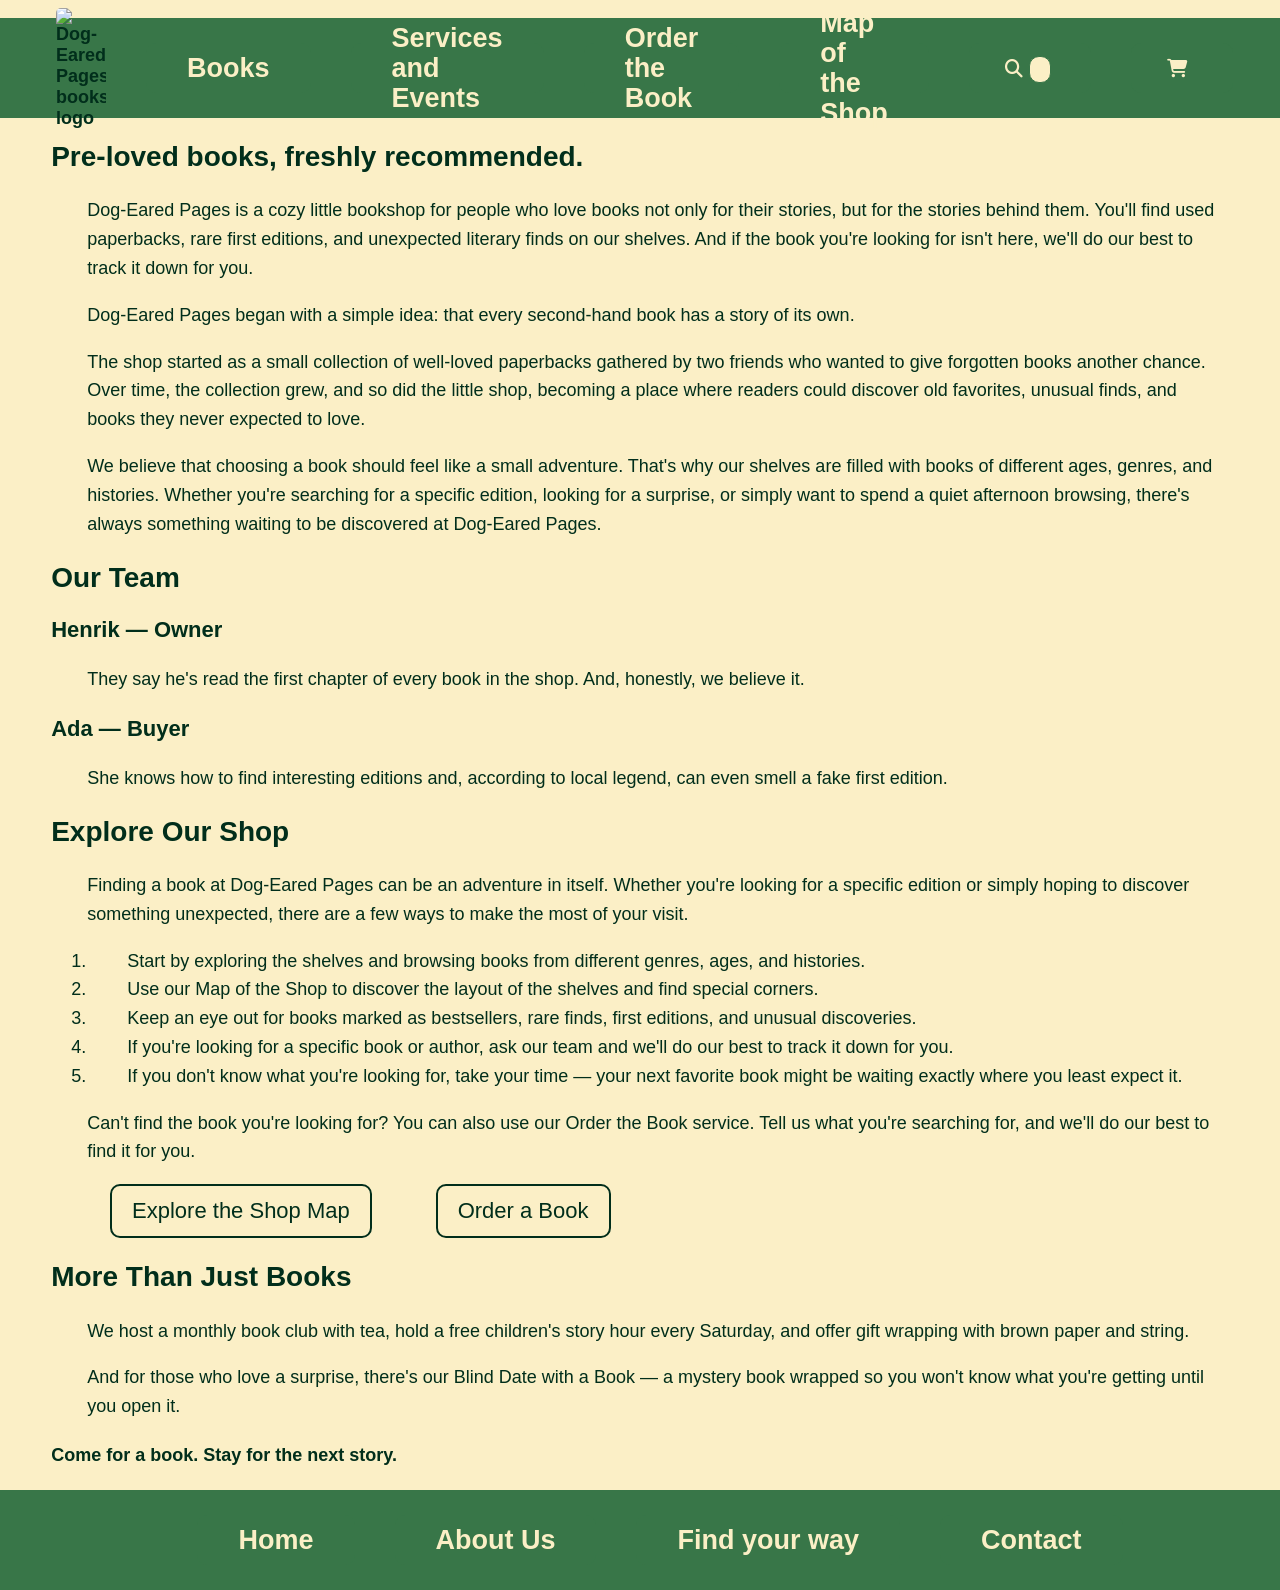
==== about.html @ c334ee16 "Updated About Us and Contact pages(html+css) Updated About Us and Contact pages(html+css): Updated " ====
<!DOCTYPE html>
<html>
<head>
<title>About Us | Bookshop Dog-Eared Pages</title>
<link rel="stylesheet" href="style.css">
<link rel="stylesheet" href="https://cdnjs.cloudflare.com/ajax/libs/font-awesome/6.6.0/css/all.min.css">

</head>
<body>

    <header>
        <nav>
            <ul class="list">
                <li class="logo">
                    <img src="pic/logo.jpg" alt="Dog-Eared Pages bookshop logo" width="100%">
                </li>
                <li>
                    <a href="index.html"><h2>Books</h2></a>
                </li>
                <li>
                    <a href="services.html"><h2>Services and Events</h2></a>
                </li>
                <li>
                    <a href="order.html"><h2>Order the Book</h2></a>
                </li>
                <li>
                    <a href="map.html"><h2>Map of the Shop</h2></a>
                </li>
                <li class="search">
                    <a href="#"><input type="text" placeholder="Search books, authors, ISBNs"></a>
                </li>
                <li class="busket">
                    <a href="#"></a>
                </li>
            </ul>
        </nav>
    </header>

    <main class="about_main">
        <h2>Pre-loved books, freshly recommended.</h2>

        <p>Dog-Eared Pages is a cozy little bookshop for people who love books not only for their stories, but for the stories behind them.
        You'll find used paperbacks, rare first editions, and unexpected literary finds on our shelves.
        And if the book you're looking for isn't here, we'll do our best to track it down for you.
        </p>

        <p>Dog-Eared Pages began with a simple idea: that every second-hand book has a story of its own.</p>
        
        <p>The shop started as a small collection of well-loved paperbacks gathered by two friends who wanted to give forgotten
            books another chance. Over time, the collection grew, and so did the little shop, becoming a place where readers
            could discover old favorites, unusual finds, and books they never expected to love.</p>
            
        <p>We believe that choosing a book should feel like a small adventure. That's why our shelves are filled with books of
            different ages, genres, and histories. Whether you're searching for a specific edition, looking for a surprise,
            or simply want to spend a quiet afternoon browsing, there's always something waiting to be discovered at Dog-Eared Pages.</p>

        <h2>Our Team</h2>
        
        <h3>Henrik — Owner</h3>
        <p>They say he's read the first chapter of every book in the shop. And, honestly, we believe it.</p>

        <h3>Ada — Buyer</h3>
        <p>She knows how to find interesting editions and, according to local legend, can even smell a fake first edition.</p>
        
        <h2>Explore Our Shop</h2> <p>Finding a book at Dog-Eared Pages can be an adventure in itself.
            Whether you're looking for a specific edition or simply hoping to discover something unexpected,
            there are a few ways to make the most of your visit.</p>
        <ol>
            <li>Start by exploring the shelves and browsing books from different genres, ages, and histories.</li>
            <li>Use our Map of the Shop to discover the layout of the shelves and find special corners.</li>
            <li>Keep an eye out for books marked as bestsellers, rare finds, first editions, and unusual discoveries.</li>
            <li>If you're looking for a specific book or author, ask our team and we'll do our best to track it down for you.</li>
            <li>If you don't know what you're looking for, take your time — your next favorite book might be waiting exactly
                where you least expect it.</li>
        </ol>
        <p>Can't find the book you're looking for? You can also use our Order the Book service.
            Tell us what you're searching for, and we'll do our best to find it for you.</p>

        <a class="about_button" href="map.html">Explore the Shop Map</a>

        <a class="about_button1" href="order.html">Order a Book</a>
        
        <h2>More Than Just Books</h2>

        <p>We host a monthly book club with tea, hold a free children's story hour every Saturday,
            and offer gift wrapping with brown paper and string.</p>

        <p>And for those who love a surprise, there's our Blind Date with a Book — a mystery book wrapped
            so you won't know what you're getting until you open it.</p>

        <h4>Come for a book. Stay for the next story.</h4>
    </main>
            

    <footer class="down">
        <ul class="list">
            <li>
                <a href="index.html"><h2>Home</h2></a>
            </li>
             <li>
                <a href="about.html" class="active"><h2>About Us</h2></a>
            </li>
            <li>
                <a href="map.html"><h2>Find your way</h2></a>
            </li>
            <li>
                <a href="contact.html"><h2>Contact</h2></a>
            </li>
        </ul>
    </footer>
 
 
</body>
</html>
---- style.css ----
html {
    scroll-behavior: smooth;
}

body{
    margin: 0px;
    padding: 0px;
    font-family: sans-serif;
    font-size: 18px;
    color: rgb(1, 46, 27);
    background-color: rgb(251, 239, 198);
}

/*--header--*/
.list li{
    display: flex;
    flex: 0 1 auto;
    vertical-align: middle;
    align-items: center;
    font-weight: 900;
    font-size: large;
    height: 50px;
}

.list li:not(.logo){
    padding: 0 2em;
    background-color: rgb(56, 118, 72);
    border-radius: 10px;
    margin: 20px;
}

.list li:not(.logo):hover{
    background-color: rgb(1, 46, 27);
}

.list li:not(.logo) {
    transition: background-color 0.3s ease;
}

header .list {
    background-color:rgb(56, 118, 72);
    padding: 0 2em;
    height: 100px;
    align-items: center;
}

header .logo{
    padding: 10px;
    width: 50px;
    margin: 10px;
}

header img, a{
    border-radius: 5px;
}

a {
    line-height: 30px;
    text-decoration: none;
    color: rgb(251, 239, 198);
    padding: 2px 5px;
}

header{
    position: sticky;
    top: 0;
    width: 100%;
}

.list{
    display: flex;
    justify-content: space-around;
}

header a.active {
    border: 2px solid rgb(251, 239, 198);
}

.list .search input{
    margin-left: 5%;
    padding: 5px 10px;
    border-radius: 10px;
    background-color: rgb(251, 239, 198);
    border: 1px solid  rgb(56, 118, 72) ;
    box-sizing: border-box;
    outline: none;
    margin-top: 0;
    width: 100%;
}

.list .search::before{
    content: "\f002";
    vertical-align: middle;
    font-family: "Font Awesome 6 Free";
    color:  rgb(251, 239, 198);
}

.list .busket::before{
    content: "\f07a";
    vertical-align: middle;
    font-family: "Font Awesome 6 Free";
    color:  rgb(251, 239, 198);
}

/*--home--*/
.hero{
    color: rgb(251, 239, 198);
}
.homeimg{
    width: 100%;
    position: absolute;
}

.hero_text{
    display: flex;
    flex-direction: column;
    position: relative;
    padding-left: 10%;
}

.text{
    position: relative;
}
.firsttext{
    color: rgb(251, 239, 198);
    padding: 0px 30px 0 30px ;
    font-size: 200%;
}

.secondtext{
    color: rgb(84, 42, 13);
    padding: 20px;
    font-size: 200%;
    margin-left: 50px;
    margin-right: 50px;
}

/*--menu--*/
.menu_info{
    position: relative;
    display: flex;
    margin-left: 20px;
    margin-right: 20px;
    flex-wrap: wrap;
}

.menu_info > div{
    flex: 1 1 0%;
    padding: 20px 20px;
    border-radius: 10px;
}

.menucards{
    display: flex;
    width: 100%;
    gap: 70px;
    justify-content: center;
}

.card {
    border: 3px solid rgb(56, 118, 72);
    border-radius: 10px;
    transition: 0.3s ease;
    height: 280px;
    width: 280px;
    cursor: pointer;
    align-items: center;
    text-align: center;
}

.card > div{
    flex: 1 1 0%;
    padding: 20px 20px;
    border-radius: 10px;
}

.card:hover {
    background-color: rgb(56, 118, 72);
    color: rgb(251, 239, 198);
}

/*--down--*/
.down{
    width: 100%;
    background-color:  rgb(56, 118, 72);
    height: 100px;
    justify-content: space-around;
    display: flex;
    align-items: center;
    position: relative;
}

@media (max-width: 600px){
    .list {
        flex-direction: column;
    }
     .menucards {
        flex-direction: column;
    }
}

/*--order--*/
.order{
    display: flex;
    flex-wrap: wrap;
    width: 100%;
}
    
.order > div{
    flex: 1 1 0%;
    background-color: rgb(251, 239, 198);
}

.order .menucards1{
    border: 1px solid rgb(56, 118, 72);
    border-radius: 10px;
    padding: 0 25px 15px;
    width: 75%;
    margin-left: 20%;
}

.order .terms a{
    color: rgb(56, 118, 72);
}

.order_button{
line-height: 1.6;
}

.order .button a{
    color: rgb(1, 46, 27);
    text-decoration: none;
}

.order .text1{
    display: flex;
    justify-content: flex-start;
    padding: 1% 0;
    align-items: center;
}

.order_button input{
    padding: 5px 10px;
    border-radius: 10px;
    background-color: rgb(251, 239, 198);
    border: 1px solid rgb(1, 46, 27);
    box-sizing: border-box;
    outline: none;
    margin-top: 0;
    width: 100%;
}

.order_button input:hover{
    border-color: rgb(56, 118, 72);
}

.order_info button{
    color: rgb(1, 46, 27);
    border: solid 2px rgb(1, 46, 27);
    background-color: rgb(251, 239, 198);
    text-align: center;
    padding: 0 30px;
    border-radius: 10px;
    margin-top: 20px;
    margin-left: 35%;
    margin-bottom: 5%;
}

.order_info button:hover{
    background-color: rgb(56, 118, 72);
    cursor: pointer;
}

.order .order_header{
    margin: 10% 10%;
    height: 100%;
}

.radio-group {
    display: flex;
    align-items: center;
    gap: 20px;
}

.radio-group label {
    display: flex;
    align-items: center;
    gap: 5px;
}

.order #book-category{
    color: rgb(251, 239, 198);
    background-color:  rgb(56, 118, 72);
}

.order ::placeholder{
    color: rgb(251, 239, 198);
}

.order #special-info{
    background-color:  rgb(56, 118, 72);
}

.order .order_button1{
    display: inline-block;
    padding: 10px 20px;
    background-color: rgb(56, 118, 72);
    color: rgb(251, 239, 198);
    border-radius: 10px;
    margin-left: 25%;
    margin-top: 3%;
    color: rgb(1, 46, 27);
    border: solid 2px rgb(1, 46, 27);
    background-color: rgb(251, 239, 198);
    text-align: center;
    font-size: 22px;
}

.order .order_button1:hover{
    background-color: rgb(56, 118, 72);
    cursor: pointer;
}

/*--map--*/
.mainimg{
    width: 100%;
    position: absolute;
}

/*--about--*/
.about_main{
    padding-left: 4%;
    padding-right: 4%;
}

.about_button {
    display: inline-block;
    padding: 10px 20px;
    background-color: rgb(56, 118, 72);
    color: rgb(251, 239, 198);
    border-radius: 10px;
    margin-left: 5%;
    color: rgb(1, 46, 27);
    border: solid 2px rgb(1, 46, 27);
    background-color: rgb(251, 239, 198);
    text-align: center;
}

.about_button:hover{
    background-color: rgb(56, 118, 72);
    cursor: pointer;
}

.about_button1{
    display: inline-block;
    padding: 10px 20px;
    background-color: rgb(56, 118, 72);
    color: rgb(251, 239, 198);
    border-radius: 10px;
    margin-left: 5%;
    color: rgb(1, 46, 27);
    border: solid 2px rgb(1, 46, 27);
    background-color: rgb(251, 239, 198);
    text-align: center;
}

.about_button1:hover{
    background-color: rgb(56, 118, 72);
    cursor: pointer;
}

.about_main h2 {
    font-size: 28px;
}

.about_main h3,
.about_main a {
    font-size: 22px;
}

.about_main p,
.about_main li {
    font-size: 18px;
    line-height: 1.6;
    padding-left: 2em;
}

/*--contact--*/
.contact_main{
    padding-left: 4%;
    padding-right: 4%;
}

.contact_button {
    display: inline-block;
    padding: 10px 20px;
    background-color: rgb(56, 118, 72);
    color: rgb(251, 239, 198);
    border-radius: 10px;
    margin-left: 5%;
    color: rgb(1, 46, 27);
    border: solid 2px rgb(1, 46, 27);
    background-color: rgb(251, 239, 198);
    text-align: center;
}

.contact_button:hover{
    background-color: rgb(56, 118, 72);
    cursor: pointer;
}

.contact_main h2 {
    font-size: 28px;
}

.contact_main h3,
.contact_main a {
    font-size: 22px;
}

.contact_main p,
.contact_main li {
    font-size: 16px;
    padding-left: 2em;
}
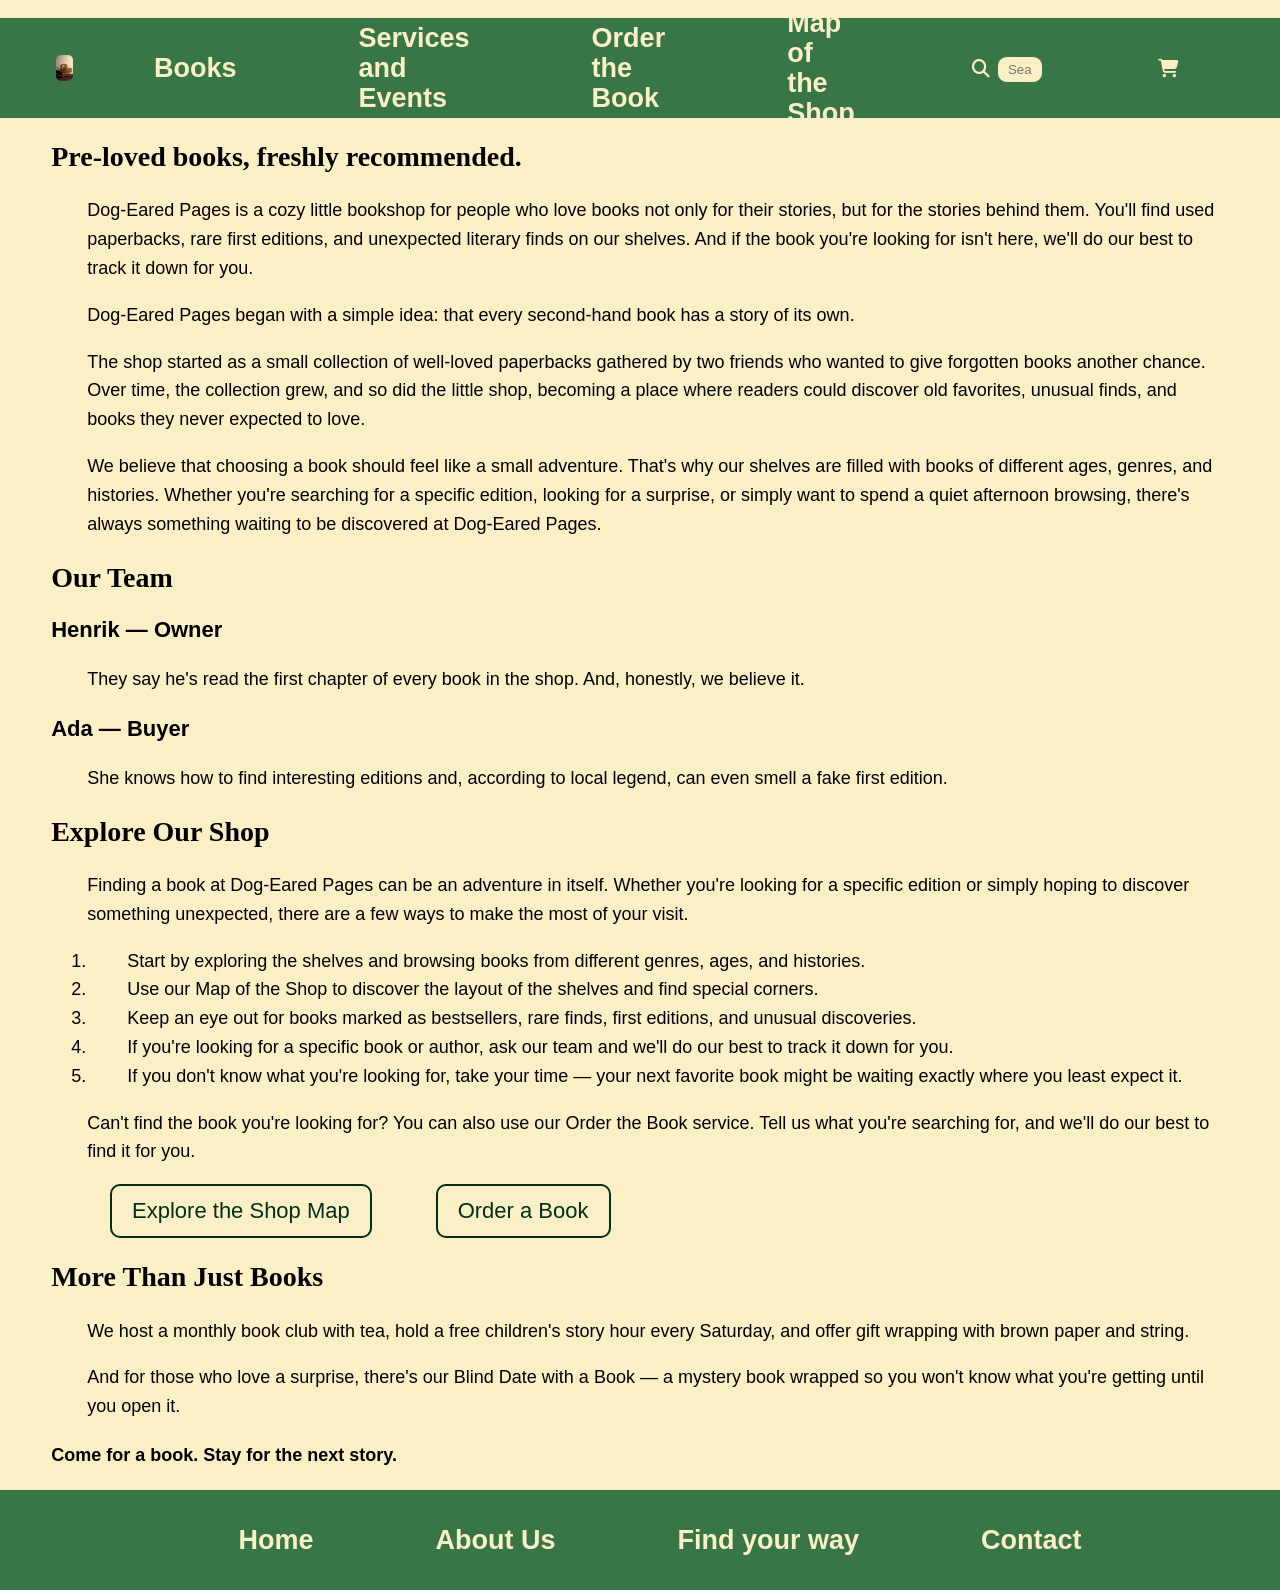
==== commit 03dfb467: "Updated files Due to the addition of the new Books tab containing the book catalog, the tab navigati" ====
--- a/about.html
+++ b/about.html
@@ -1,6 +1,7 @@
 <!DOCTYPE html>
 <html>
 <head>
+<meta name="viewport" content="width=device-width, initial-scale=1.0">
 <title>About Us | Bookshop Dog-Eared Pages</title>
 <link rel="stylesheet" href="style.css">
 <link rel="stylesheet" href="https://cdnjs.cloudflare.com/ajax/libs/font-awesome/6.6.0/css/all.min.css">
@@ -15,7 +16,7 @@
                     <img src="pic/logo.jpg" alt="Dog-Eared Pages bookshop logo" width="100%">
                 </li>
                 <li>
-                    <a href="index.html"><h2>Books</h2></a>
+                    <a href="books.html"><h2>Books</h2></a>
                 </li>
                 <li>
                     <a href="services.html"><h2>Services and Events</h2></a>
--- a/style.css
+++ b/style.css
@@ -7,8 +7,17 @@
     padding: 0px;
     font-family: sans-serif;
     font-size: 18px;
-    color: rgb(1, 46, 27);
     background-color: rgb(251, 239, 198);
+}
+/*--typography--*/
+
+.hero_text h1,
+.text h2,
+.card h1,
+.about_main h2,
+.contact_main h2,
+.order_header h3 {
+    font-family: Georgia, "Times New Roman", serif;
 }
 
 /*--header--*/
@@ -106,9 +115,35 @@
 .hero{
     color: rgb(251, 239, 198);
 }
+
+.hero {
+    position: relative;
+}
+
+.homeimg {
+    position: absolute;
+    width: 100%;
+    height: 900px;
+}
+
+.hero::after {
+    content: "";
+    position: absolute;
+    inset: 0;
+    background: rgba(1, 46, 27, 0.25);
+    z-index: 1;
+    pointer-events: none;
+}
+
+.hero_text {
+    position: relative;
+    z-index: 2;
+}
+
 .homeimg{
     width: 100%;
     position: absolute;
+    height: 900px;
 }
 
 .hero_text{
@@ -120,19 +155,8 @@
 
 .text{
     position: relative;
-}
-.firsttext{
     color: rgb(251, 239, 198);
-    padding: 0px 30px 0 30px ;
-    font-size: 200%;
-}
-
-.secondtext{
-    color: rgb(84, 42, 13);
-    padding: 20px;
-    font-size: 200%;
-    margin-left: 50px;
-    margin-right: 50px;
+    padding: 0px 10% 0 10% ;
 }
 
 /*--menu--*/
@@ -156,28 +180,30 @@
     gap: 70px;
     justify-content: center;
 }
-
 .card {
-    border: 3px solid rgb(56, 118, 72);
+    border: 2px solid rgb(56, 118, 72);
     border-radius: 10px;
-    transition: 0.3s ease;
+    transition: transform 0.3s ease, background-color 0.3s ease;
     height: 280px;
     width: 280px;
     cursor: pointer;
     align-items: center;
     text-align: center;
-}
-
-.card > div{
+        background-color: rgb(56, 118, 72);
+}
+
+.card > div {
     flex: 1 1 0%;
-    padding: 20px 20px;
+    padding: 30px 20px;
     border-radius: 10px;
 }
 
 .card:hover {
-    background-color: rgb(56, 118, 72);
+    background-color: rgba(0, 0, 0, 0.1);
     color: rgb(251, 239, 198);
-}
+    transform: translateY(-4px);
+}
+
 
 /*--down--*/
 .down{
@@ -188,15 +214,6 @@
     display: flex;
     align-items: center;
     position: relative;
-}
-
-@media (max-width: 600px){
-    .list {
-        flex-direction: column;
-    }
-     .menucards {
-        flex-direction: column;
-    }
 }
 
 /*--order--*/
@@ -322,10 +339,216 @@
 }
 
 /*--map--*/
-.mainimg{
-    width: 100%;
+.map_container {
+    position: relative;
+    width: 100%;
+}
+
+.mainimg {
+    display: block;
+    width: 100%;
+    height: auto;
+}
+
+.map_container > img {
+    width: 100%;
+    display: block;
+}
+
+.map_marker {
     position: absolute;
-}
+    cursor: pointer;
+    width: 35px;
+    height: 35px;
+    border-radius: 50%;
+    background: rgb(56, 118, 72);
+    color: white;
+    display: flex;
+    justify-content: center;
+    align-items: center;
+}
+
+.rare_books_marker {
+    top: 47%;
+    left: 17%;
+}
+
+.signature_shelf_marker {
+    top: 18%;
+    left: 33%;
+}
+
+.new_arrivals_marker {
+    top: 43%;
+    left: 8%;
+}
+
+.bestsellers_marker {
+    top: 22%;
+    left: 82%;
+}
+
+.classics_marker {
+    top: 75%;
+    left: 52%;
+}
+
+.hidden_gems_marker {
+    top: 55%;
+    left: 23%;
+}
+
+.art_design_marker {
+    top: 13%;
+    left: 63%;
+}
+
+.limited_editions_marker {
+    top: 5%;
+    left: 78%;
+}
+
+.new_noteworthy_marker {
+    top: 35%;
+    left: 95%;
+}
+
+.books_for_collectors_marker {
+    top: 70%;
+    left: 83%;
+}
+
+.ice_cream_vending_machine_marker {
+    top: 10%;
+    left: 19%;
+}
+
+.coffee_vending_machine_marker {
+    top: 15%;
+    left: 9%;
+}
+.map_popup {
+    position: absolute;
+    display: none;
+    width: 340px;
+    padding: 15px;
+    background: #fff;
+    border: 2px solid rgb(56, 118, 72);
+    box-shadow: 0 8px 25px rgba(0,0,0,0.25);
+    z-index: 10;
+    border-radius: 10%;
+}
+
+.rare_books_popup {
+    top: 45%;
+    left: 20%;
+}
+
+.signature_shelf_popup {
+    top: 8%;
+    left: 36%;
+}
+
+.new_arrivals_popup {
+    top: 45%;
+    left: 11%;
+}
+
+.bestsellers_popup {
+    top: 30%;
+    left: 74%;
+}
+
+.classics_popup {
+    top: 50%;
+    left: 57%;
+}
+
+.hidden_gems_popup {
+    top: 51%;
+    left: 26%;
+}
+.art_design_popup {
+    top: 17%;
+    left: 51%;
+}
+
+.limited_editions_popup {
+    top: 8%;
+    left: 55%;
+}
+
+.new_noteworthy_popup {
+    top: 39%;
+    left: 72%;
+}
+.books_for_collectors_popup {
+    top: 40%;
+    left: 63%;
+}
+
+.ice_cream_vending_machine_popup {
+    top: 10%;
+    left: 23%;
+}
+
+.coffee_vending_machine_popup {
+    top: 6%;
+    left: 12%;
+}
+
+#rare_books:checked ~ .rare_books_popup {
+    display: block;
+}
+
+#signature_shelf:checked ~ .signature_shelf_popup {
+    display: block;
+}
+
+#new_arrivals:checked ~ .new_arrivals_popup {
+    display: block;
+}
+
+#bestsellers:checked ~ .bestsellers_popup {
+    display: block;
+}
+
+#classics:checked ~ .classics_popup {
+    display: block;
+}
+
+#hidden_gems:checked ~ .hidden_gems_popup {
+    display: block;
+}
+
+#art_design:checked ~ .art_design_popup {
+    display: block;
+}
+
+#limited_editions:checked ~ .limited_editions_popup {
+    display: block;
+}
+
+#new_noteworthy:checked ~ .new_noteworthy_popup {
+    display: block;
+}
+#books_for_collectors:checked ~ .books_for_collectors_popup {
+    display: block;
+}
+
+#ice_cream_vending_machine:checked ~ .ice_cream_vending_machine_popup {
+    display: block;
+}
+
+#coffee_vending_machine:checked ~ .coffee_vending_machine_popup {
+    display: block;
+}
+
+ .checkbox img{
+    width: 336px;
+    height: 250px;
+    border-radius: 10%;
+ }
 
 /*--about--*/
 .about_main{
@@ -423,3 +646,757 @@
     font-size: 16px;
     padding-left: 2em;
 }
+
+
+
+
+
+@media screen and (max-width: 600px) {
+
+    /* =========================
+       GENERAL MOBILE SETTINGS
+       ========================= */
+
+    html,
+    body {
+        width: 100%;
+        max-width: 100%;
+        margin: 0;
+        padding: 0;
+        overflow-x: hidden;
+    }
+
+    * {
+        box-sizing: border-box;
+    }
+
+
+    /* =========================
+       HEADER
+       ========================= */
+
+    header {
+        position: sticky;
+        top: 0;
+        left: 0;
+
+        width: 100%;
+        max-width: 100%;
+
+        height: auto;
+        margin: 0;
+        padding: 0;
+
+        overflow: hidden;
+        z-index: 100;
+    }
+
+    header nav {
+        width: 100%;
+        max-width: 100%;
+        margin: 0;
+        padding: 0;
+    }
+
+    header .list {
+        display: flex;
+        flex-direction: column;
+        flex-wrap: nowrap;
+
+        justify-content: flex-start;
+        align-items: center;
+
+        width: 100%;
+        max-width: 100%;
+
+        height: auto;
+        min-height: 0;
+
+        margin: 0;
+        padding: 8px 10px;
+
+        gap: 5px;
+
+        background-color: rgb(56, 118, 72);
+    }
+
+
+    /* LOGO */
+
+    header .list .logo {
+        display: flex;
+
+        flex: 0 0 auto;
+
+        width: 50px;
+        max-width: 50px;
+        height: 50px;
+
+        margin: 0;
+        padding: 3px;
+
+        justify-content: center;
+        align-items: center;
+    }
+
+    header .list .logo img {
+        display: block;
+
+        width: 100%;
+        height: 100%;
+
+        object-fit: cover;
+    }
+
+
+    /* NAVIGATION BUTTONS */
+
+    header .list li:not(.logo) {
+        display: flex;
+
+        flex: 0 0 auto;
+
+        width: 100%;
+        max-width: 300px;
+
+        min-height: 36px;
+        height: auto;
+
+        margin: 0;
+        padding: 3px 8px;
+
+        justify-content: center;
+        align-items: center;
+
+        border-radius: 8px;
+    }
+
+    header .list li:not(.logo) a {
+        display: block;
+
+        width: 100%;
+        max-width: 100%;
+
+        margin: 0;
+        padding: 2px 4px;
+
+        text-align: center;
+        line-height: 1.2;
+
+        white-space: normal;
+    }
+
+    header .list li:not(.logo) a h2 {
+        margin: 3px 0;
+        padding: 0;
+
+        font-size: 15px;
+        line-height: 1.2;
+    }
+
+
+    /* SEARCH */
+
+    header .list .search {
+        display: flex;
+
+        flex: 0 0 auto;
+
+        width: 100%;
+        max-width: 300px;
+
+        min-width: 0;
+
+        margin: 0;
+        padding: 3px 8px;
+
+        justify-content: center;
+    }
+
+    header .list .search a {
+        display: block;
+
+        width: 100%;
+        max-width: 100%;
+
+        margin: 0;
+        padding: 0;
+    }
+
+    header .list .search input {
+        display: block;
+
+        width: 100%;
+        max-width: 100%;
+
+        margin: 0;
+        padding: 7px 10px;
+
+        font-size: 14px;
+
+        box-sizing: border-box;
+    }
+
+
+    /* BASKET */
+
+    header .list .busket {
+        display: flex;
+
+        flex: 0 0 auto;
+
+        width: 45px;
+        max-width: 45px;
+        min-width: 45px;
+
+        height: 35px;
+        min-height: 35px;
+
+        margin: 0;
+        padding: 3px;
+
+        justify-content: center;
+        align-items: center;
+    }
+
+
+   /* =========================
+   HERO
+   ========================= */
+
+.hero {
+    position: relative;
+
+    width: 100%;
+    max-width: 100%;
+    height: 350px;
+
+    overflow: hidden;
+}
+
+.homeimg {
+    position: absolute;
+
+    top: 0;
+    left: 0;
+
+    width: 100%;
+    height: 100%;
+
+    object-fit: cover;
+    object-position: center;
+
+    z-index: 0;
+}
+
+.hero_text {
+    position: relative;
+
+    width: 100%;
+    max-width: 100%;
+
+    padding: 70px 8% 0;
+
+    box-sizing: border-box;
+
+    z-index: 1;
+}
+
+.hero_text h1 {
+    font-size: 34px;
+    line-height: 1.1;
+}
+
+.hero_text h3 {
+    font-size: 18px;
+    line-height: 1.4;
+}
+/* =========================
+       CARDS
+       ========================= */
+
+    .menu_info {
+        position: relative;
+
+        width: 100%;
+        max-width: 100%;
+
+        margin: 0;
+        padding: 15px;
+
+        box-sizing: border-box;
+    }
+
+    .menu_info > div {
+        width: 100%;
+        max-width: 100%;
+
+        padding: 10px 0;
+
+        box-sizing: border-box;
+    }
+
+    .menucards {
+        display: flex;
+
+        flex-direction: column;
+        flex-wrap: nowrap;
+
+        align-items: center;
+
+        width: 100%;
+        max-width: 100%;
+
+        gap: 20px;
+
+        box-sizing: border-box;
+    }
+
+.card {
+    flex: 0 0 auto;
+
+    width: 100%;
+    max-width: 320px;
+
+    height: auto;
+    min-height: 180px;
+
+    box-sizing: border-box;
+
+    color: rgb(1, 46, 27);
+}
+
+.card > div {
+    width: 100%;
+    max-width: 100%;
+
+    padding: 15px;
+
+    box-sizing: border-box;
+}
+
+.card h1,
+.card h3 {
+    color: rgb(1, 46, 27);
+}
+
+.card h1 {
+    font-size: 25px;
+    line-height: 1.2;
+}
+
+.card h3 {
+    font-size: 17px;
+    line-height: 1.4;
+}
+
+/* =========================
+   ORDER PAGE
+   ========================= */
+
+.order {
+    display: flex;
+    flex-direction: column;
+    flex-wrap: nowrap;
+
+    width: 100%;
+    max-width: 100%;
+
+    margin: 0;
+    padding: 15px;
+
+    box-sizing: border-box;
+}
+
+.order > div {
+    width: 100%;
+    max-width: 100%;
+
+    flex: none;
+
+    box-sizing: border-box;
+}
+
+
+/* FORM */
+
+.order .order_info {
+    width: 100%;
+    max-width: 100%;
+
+    margin: 0;
+    padding: 0;
+
+    box-sizing: border-box;
+}
+
+.order .menucards1 {
+    width: 100%;
+    max-width: 100%;
+
+    margin: 0;
+    padding: 0 15px 20px;
+
+    box-sizing: border-box;
+}
+
+.order .menucards1 h1 {
+    font-size: 26px;
+    line-height: 1.2;
+}
+
+.order .order_button {
+    width: 100%;
+}
+
+.order .order_button input,
+.order .order_button select,
+.order .order_button textarea {
+    width: 100%;
+    max-width: 100%;
+
+    box-sizing: border-box;
+}
+
+.order .radio-group {
+    flex-wrap: wrap;
+}
+
+.order .order_button1 {
+    display: block;
+
+    width: auto;
+
+    margin: 20px auto 30px;
+}
+
+
+/* INFORMATION BELOW THE FORM */
+
+.order .order_header {
+    width: 100%;
+    max-width: 100%;
+
+    margin: 0;
+    padding: 20px 8% 30px;
+
+    box-sizing: border-box;
+}
+
+.order .order_header h3 {
+    font-size: 22px;
+    line-height: 1.3;
+}
+
+.order .order_header p {
+    font-size: 16px;
+    line-height: 1.6;
+}
+
+
+    /* =========================
+   TEXT BELOW CARDS
+   ========================= */
+
+.text {
+    position: relative;
+
+    width: 100%;
+    max-width: 100%;
+
+    margin: 0;
+    padding: 20px 8%;
+
+    box-sizing: border-box;
+
+    color: rgb(1, 46, 27);
+}
+
+.text h2,
+.text p {
+    color: rgb(1, 46, 27);
+}
+
+.text h2 {
+    font-size: 25px;
+    line-height: 1.2;
+}
+
+.text p {
+    font-size: 16px;
+    line-height: 1.6;
+}
+
+
+    /* =========================
+       FOOTER
+       ========================= */
+
+    .down {
+        width: 100%;
+        max-width: 100%;
+
+        height: auto;
+
+        padding: 10px 0;
+
+        box-sizing: border-box;
+    }
+
+    .down .list {
+        display: flex;
+        flex-direction: column;
+
+        width: 100%;
+        max-width: 100%;
+
+        height: auto;
+
+        margin: 0;
+        padding: 0;
+    }
+
+    .down .list li {
+        width: 90%;
+        max-width: 300px;
+
+        margin: 3px auto;
+    }
+}
+
+
+
+
+/* =========================
+   TABLET
+   601px - 1024px
+   ========================= */
+
+@media screen and (min-width: 601px) and (max-width: 1024px) {
+html,
+body {
+    min-height: 100%;
+}
+
+body {
+    min-height: 100vh;
+    display: flex;
+    flex-direction: column;
+}
+
+main {
+    flex: 1 0 auto;
+}
+
+footer {
+    flex-shrink: 0;
+}
+
+    * {
+        box-sizing: border-box;
+    }
+/* HEADER */
+
+    header {
+        width: 100%;
+        max-width: 100%;
+        overflow: hidden;
+    }
+
+    header nav {
+        width: 100%;
+        max-width: 100%;
+        margin: 0;
+        padding: 0;
+    }
+
+    header .list {
+        display: flex;
+        flex-direction: row;
+        flex-wrap: nowrap;
+
+        width: 100%;
+        max-width: 100%;
+
+        height: auto;
+        min-height: 80px;
+
+        margin: 0;
+        padding: 10px;
+
+        gap: 8px;
+
+        justify-content: space-between;
+        align-items: center;
+
+        overflow: hidden;
+    }
+
+
+    /* LOGO */
+
+    header .list .logo {
+        flex: 0 0 45px;
+
+        width: 45px;
+        max-width: 45px;
+
+        height: 45px;
+
+        margin: 0;
+        padding: 3px;
+    }
+
+    header .list .logo img {
+        display: block;
+
+        width: 100%;
+        height: 100%;
+
+        object-fit: cover;
+    }
+
+
+    /* NAVIGATION ITEMS */
+
+    header .list li:not(.logo) {
+        flex: 1 1 auto;
+
+        min-width: 0;
+        width: auto;
+        max-width: none;
+
+        height: auto;
+        min-height: 40px;
+
+        margin: 0;
+        padding: 4px 6px;
+
+        justify-content: center;
+        align-items: center;
+    }
+
+    header .list li:not(.logo) a {
+        display: block;
+
+        width: 100%;
+        max-width: 100%;
+
+        margin: 0;
+        padding: 2px;
+
+        text-align: center;
+
+        line-height: 1.1;
+    }
+
+    header .list li:not(.logo) a h2 {
+        margin: 2px 0;
+        padding: 0;
+
+        font-size: 13px;
+        line-height: 1.2;
+    }
+
+
+    /* SEARCH */
+
+    header .list .search {
+        flex: 1 1 120px;
+
+        min-width: 80px;
+        max-width: 150px;
+
+        margin: 0;
+        padding: 4px;
+    }
+
+    header .list .search a {
+        width: 100%;
+        margin: 0;
+        padding: 0;
+    }
+
+    header .list .search input {
+        width: 100%;
+        max-width: 100%;
+
+        margin: 0;
+        padding: 6px 7px;
+
+        font-size: 12px;
+    }
+
+
+    /* BASKET */
+
+    header .list .busket {
+        flex: 0 0 35px;
+
+        width: 35px;
+        max-width: 35px;
+        min-width: 35px;
+
+        height: 35px;
+
+        margin: 0;
+        padding: 3px;
+    }
+
+
+
+    /* MAIN CONTENT */
+
+    main {
+        width: 100%;
+        max-width: 100%;
+        margin: 0;
+        padding: 0;
+    }
+
+
+    /* HOME HERO */
+
+    .hero {
+        width: 100%;
+        max-width: 100%;
+    }
+
+    .homeimg {
+        width: 100%;
+        max-width: 100%;
+    }
+
+
+    /* HOME CARDS */
+
+    .menucards {
+        width: 100%;
+        max-width: 100%;
+
+        gap: 20px;
+    }
+
+    .card {
+        min-width: 0;
+        max-width: 280px;
+    }
+
+
+    /* FOOTER */
+
+    .down {
+        width: 100%;
+        max-width: 100%;
+    }
+
+    .down .list {
+        width: 100%;
+        max-width: 100%;
+
+        margin: 0;
+        padding: 10px;
+
+        box-sizing: border-box;
+    }
+}
